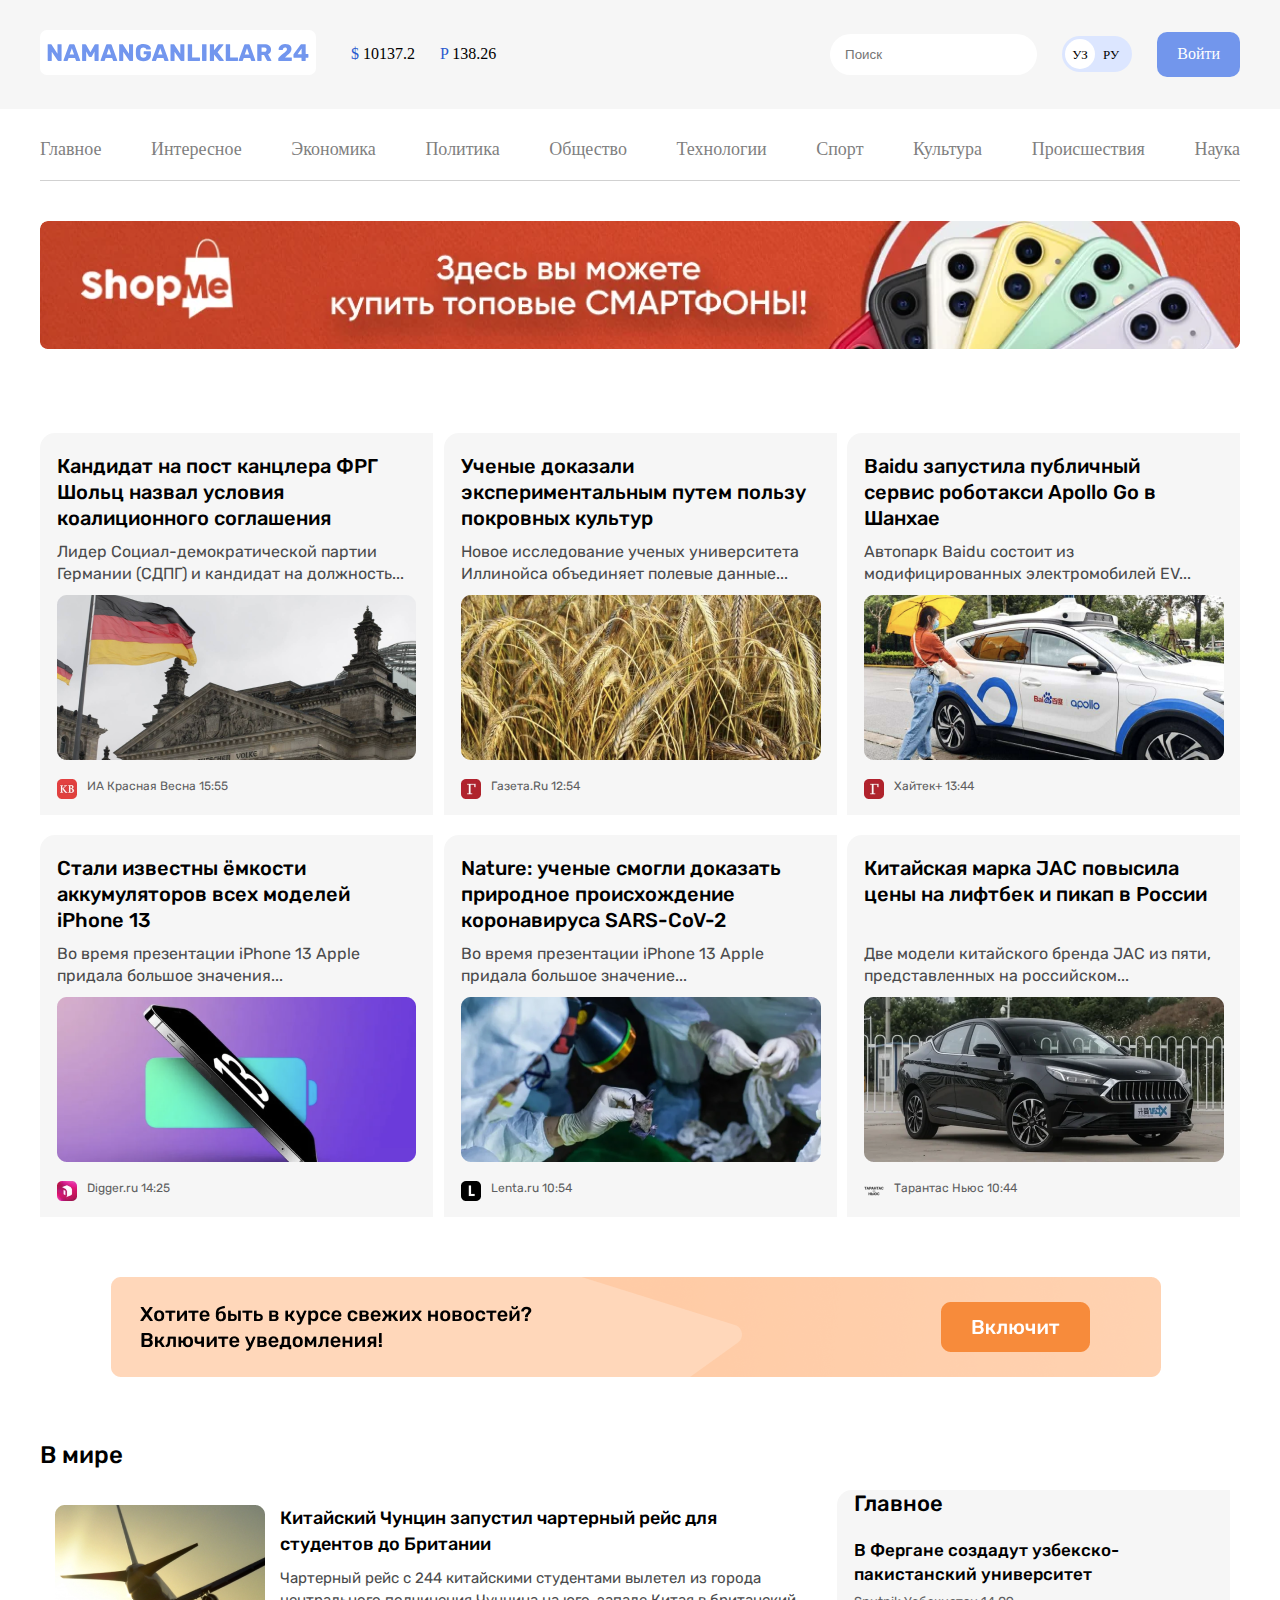
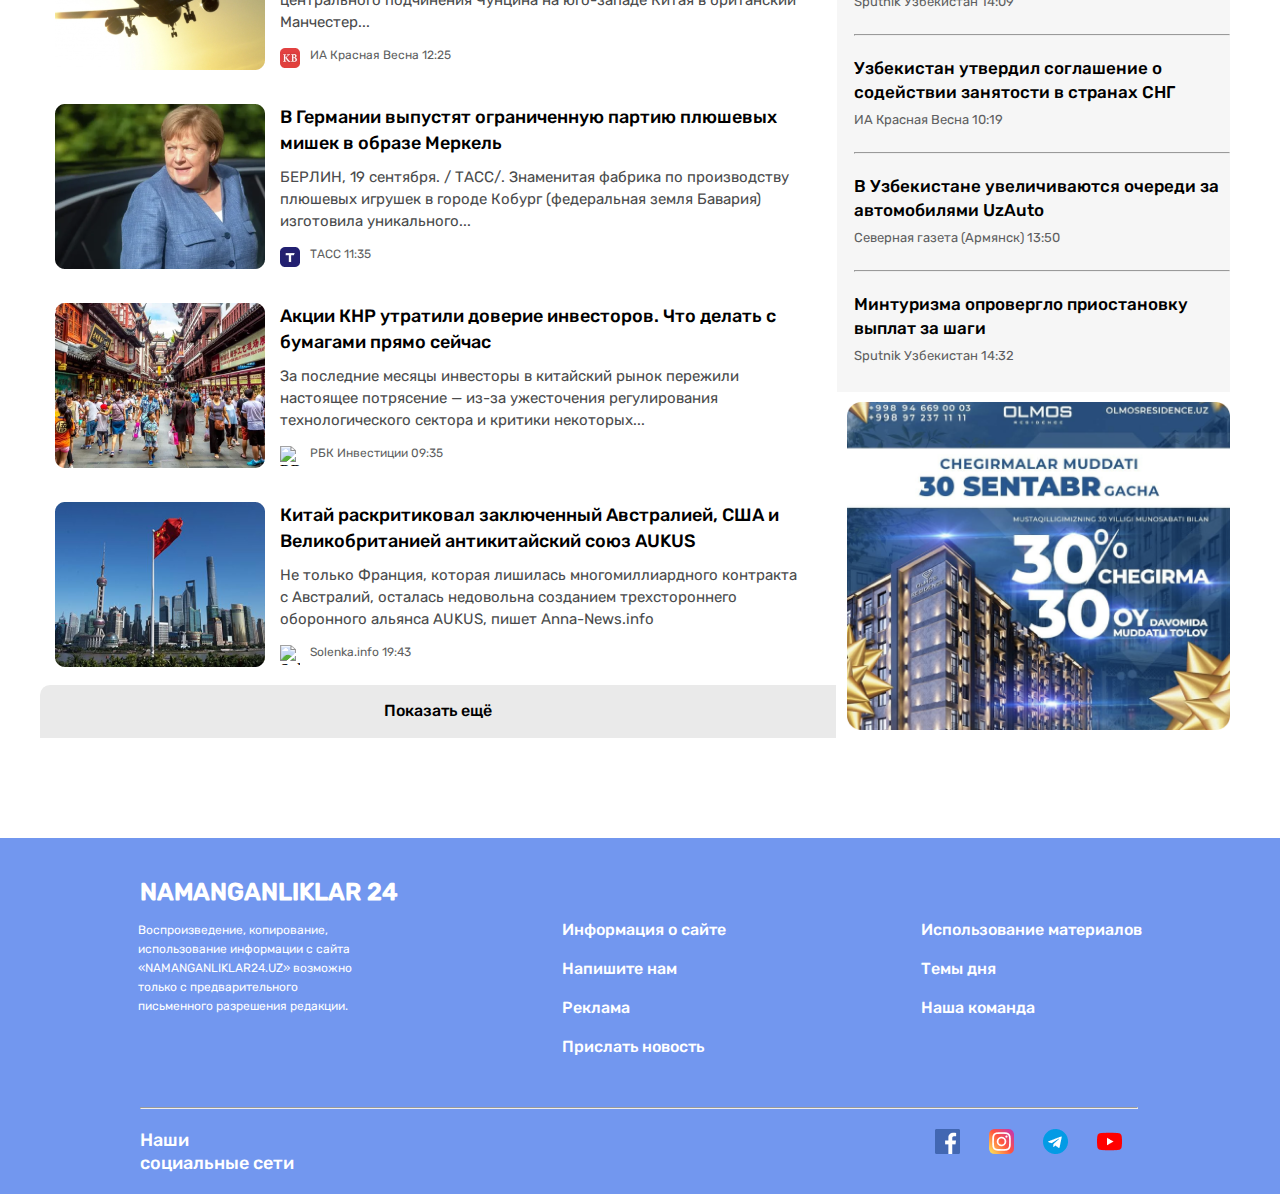
==== index.html @ 36f27d9e "hero" ====
<!DOCTYPE html>
<html lang="en">

<head>
    <meta charset="UTF-8">
    <meta name="viewport" content="width=device-width, initial-scale=1.0">
    <link rel="stylesheet" href="./main.css">
    <title>Document</title>
</head>

<body>
    <header class="site-header">
        <div class="header-top">
            <div class="container">
                <div class="hero-top__warpper">
                    <div class="header-top__left">
                        <a class="logo-link" href="./index.html">
                            <img src="./images/logo.svg" alt="NAMANGANLIKLAR 24's logo" width="276" height="45">
                        </a>
                        <ul class="header-prices">
                            <li class="header-price"><span class="valyuta">$</span> 10137.2</li>
                            <li class="header-price"><span class="valyuta">P </span> 138.26</li>
                        </ul>
                    </div>
                    <div class="header-top__right">
                        <input class="header-search" type="search" placeholder="Поиск">
                        <ul class="header-languages">
                            <li class="header-lenguage language-active">УЗ</li>
                            <li class="header-lenguage  language-ru">РУ</li>
                        </ul>
                        <a class="sign-up" href="#">Войти</a>
                    </div>
                </div>

            </div>
        </div>
        <div class="header-bottom">
            <div class="container">
                <nav class="header-nav">
                    <ul class="header-list">
                        <li class="header-item"><a href="#" class="header-link">Главное</a></li>
                        <li class="header-item"><a href="./pages/list.html/index.html" class="header-link">Интересное</a></li>
                        <li class="header-item"><a href="#" class="header-link">Экономика</a></li>
                        <li class="header-item"><a href="#" class="header-link">Политика</a></li>
                        <li class="header-item"><a href="#" class="header-link">Общество</a></li>
                        <li class="header-item"><a href="#" class="header-link">Технологии</a></li>
                        <li class="header-item"><a href="#" class="header-link">Спорт</a></li>
                        <li class="header-item"><a href="#" class="header-link">Культура</a></li>
                        <li class="header-item"><a href="#" class="header-link">Происшествия</a></li>
                        <li class="header-item"><a href="#" class="header-link">Наука</a></li>
                    </ul>
                </nav>
            </div>
        </div>
    </header>

    <main>
        <article>
            <div class="container">
                <h1 class="visually-hidden ">hi</h1>
                <h2 class="visually-hidden ">hi</h2>
                <img class="article-img" src="./images/advertisement.png" alt="advertisement" width="1200" height="128">
            </div>
        </article>


        <section>
            <div class="section-container">
                <ol class="section-list">
                    <li class="section-item">
                        <h3 class="section-heading">Кандидат на пост канцлера ФРГ Шольц назвал условия коалиционного
                            соглашения</h3>
                        <p class="section-paragraph">Лидер Социал-демократической партии Германии (СДПГ) и кандидат на
                            должность...</p>
                        <img src="./images/Germany.png" alt="Germany" width="359" height="165">
                        <div class="source"><img src="./images/KB.png" alt="KB" width="20" height="20">
                            <p class="time">ИА Красная Весна 15:55</p>
                        </div>
                    </li>

                    <li class="section-item">
                        <h3 class="section-heading">Ученые доказали экспериментальным путем пользу покровных культур
                        </h3>
                        <p class="section-paragraph">Новое исследование ученых университета Иллинойса объединяет полевые
                            данные... </p>
                        <img src="./images/crop.png" alt="crop" width="360" height="165">
                        <div class="source"><img src="./images/G.png" alt="G" width="20" height="20">
                            <p class="time">Газета.Ru 12:54</p>
                        </div>
                    </li>

                    <li class="section-item">
                        <h3 class="section-heading">Baidu запустила публичный сервис роботакси Apollo Go в Шанхае</h3>
                        <p class="section-paragraph">Автопарк Baidu состоит из модифицированных электромобилей EV...
                        </p>
                        <img src="./images/apollogo.png" alt="apollogo" width="360" height="165">
                        <div class="source"><img src="./images/G.png" alt="G" width="20" height="20">
                            <p class="time">Хайтек+ 13:44</p>
                        </div>
                    </li>


                    <li class="section-item">
                        <h3 class="section-heading">Стали известны ёмкости аккумуляторов всех моделей iPhone 13</h3>
                        <p class="section-paragraph">Во время презентации iPhone 13 Apple придала большое значения...
                        </p>
                        <img src="./images/iphone.png" alt="iphone" width="359" height="165">
                        <div class="source"><img src="./images/digger.png" alt="G" width="20" height="20">
                            <p class="time">Digger.ru 14:25</p>
                        </div>
                    </li>



                    <li class="section-item">
                        <h3 class="section-heading">Nature: ученые смогли доказать природное происхождение коронавируса
                            SARS-CoV-2</h3>
                        <p class="section-paragraph">Во время презентации iPhone 13 Apple придала большое значение...
                        </p>
                        <img src="./images/coronovirus.png" alt="coronovirus" width="360" height="165">
                        <div class="source">
                            <img src="./images/lenta.png" alt="G" width="20" height="20">
                            <p class="time">Lenta.ru 10:54</p>
                        </div>
                    </li>



                    <li class="section-item">
                        <h3 class="section-heading">Китайская марка JAC повысила цены на лифтбек и пикап в России</h3>
                        <p class="section-paragraph">Две модели китайского бренда JAC из пяти, представленных на
                            российском...
                        </p>
                        <img src="./images/jas.png" alt="jas" width="360" height="165">
                        <div class="source">
                            <img src="./images/jaslogo.png" alt="jas">
                            <p class="time">Тарантас Ньюс 10:44</p>
                        </div>
                    </li>
                </ol>
            </div>
        </section>

        <aside class="aside">
            <div class="container">
                <img src="./images/news.png" alt="news" width="1050" height="100">
            </div>
        </aside>


        <section>
            <div class="container">
                <div class="divofh">
                    <h1 class="headingone">В мире</h1>
                </div>
                <div class="whole-container">
                    <div class="first-container">
                        <ol class="sectionlist">
                            <li class="sectionitem">
                                <div>
                                    <img class="section-img" src="./images/plane.png" alt="plane" width="210"
                                        height="165">
                                </div>
                                <div class="smallcon">
                                    <h2 class="sectionheading">Китайский Чунцин запустил чартерный рейс для студентов до
                                        Британии
                                    </h2>
                                    <p class="sectionparagraph">Чартерный рейс с 244 китайскими студентами вылетел из
                                        города
                                        центрального подчинения Чунцина на юго-западе Китая в британский Манчестер...
                                    </p>

                                    <div class="source"><img src="./images/KB.png" alt="KB" width="20" height="20">
                                        <p class="time">ИА Красная Весна 12:25</p>
                                    </div>
                                </div>
                            </li>

                            <li class="sectionitem">
                                <div>
                                    <img class="section-img" src="./images/oldwoman.png" alt="old woman" width="210"
                                        height="165">
                                </div>
                                <div class="smallcon">
                                    <h2 class="sectionheading">В Германии выпустят ограниченную партию плюшевых мишек в
                                        образе
                                        Меркель
                                    </h2>
                                    <p class="sectionparagraph">БЕРЛИН, 19 сентября. / ТАСС/. Знаменитая фабрика по
                                        производству
                                        плюшевых игрушек в городе Кобург (федеральная земля Бавария) изготовила
                                        уникального...</p>

                                    <div class="source"><img src="./images/tacc.png" alt="TACC" width="20" height="20">
                                        <p class="time">ТАСС 11:35</p>
                                    </div>
                                </div>
                            </li>

                            <li class="sectionitem">
                                <div>
                                    <img class="section-img" src="./images/crowd.png" alt="crowd" width="210"
                                        height="165">
                                </div>
                                <div class="smallcon">
                                    <h2 class="sectionheading">Акции КНР утратили доверие инвесторов. Что делать с
                                        бумагами прямо
                                        сейчас
                                    </h2>
                                    <p class="sectionparagraph">За последние месяцы инвесторы в китайский рынок пережили
                                        настоящее
                                        потрясение — из-за ужесточения регулирования технологического сектора и критики
                                        некоторых...
                                    </p>

                                    <div class="source"><img src="./images/rbk.png" alt="RBK logo" width="20"
                                            height="20">
                                        <p class="time">РБК Инвестиции 09:35</p>
                                    </div>
                                </div>
                            </li>

                            <li class="sectionitem">
                                <div>
                                    <img class="section-img" src="./images/chinaflag.png" alt="chinaflag" width="210"
                                        height="165">
                                </div>
                                <div class="smallcon">
                                    <h2 class="sectionheading">Китай раскритиковал заключенный Австралией, США и
                                        Великобританией
                                        антикитайский союз AUKUS
                                    </h2>
                                    <p class="sectionparagraph">Не только Франция, которая лишилась многомиллиардного
                                        контракта с
                                        Австралий, осталась недовольна созданием трехстороннего оборонного альянса
                                        AUKUS, пишет
                                        Anna-News.info</p>

                                    <div class="source"><img src="./images/Solenka.png" alt="Solenka logo" width="20"
                                            height="20">
                                        <p class="time">Solenka.info 19:43</p>
                                    </div>
                                </div>
                            </li>
                        </ol>
                        <div>
                            <button class="section-btn">
                                <span class="buttontext">Показать ещё </span>
                            </button>
                        </div>
                    </div>
                    <div>
                        <div class="second-container">
                            <h2 class="second-heading">Главное</h2>
                            <div>
                                <h3 class="third-heading">В Фергане создадут узбекско-пакистанский университет</h3>
                                <p class="second-paragraph">Sputnik Узбекистан 14:09</p>
                            </div>
                            <hr>

                            <div>
                                <h3 class="third-heading">Узбекистан утвердил соглашение о содействии занятости в
                                    странах СНГ
                                </h3>
                                <p class="second-paragraph">ИА Красная Весна 10:19</p>
                            </div>
                            <hr>

                            <div>
                                <h3 class="third-heading">В Узбекистане увеличиваются очереди за автомобилями UzAuto
                                </h3>
                                <p class="second-paragraph">Северная газета (Армянск) 13:50</p>
                            </div>
                            <hr>

                            <div>
                                <h3 class="third-heading">Минтуризма опровергло приостановку выплат за шаги</h3>
                                <p class="second-paragraph">Sputnik Узбекистан 14:32</p>
                            </div>
                        </div>
                        <article>
                            <img class="articleimg" src="./images/ads.png" alt="ads" width="393" height="338">
                        </article>
                    </div>
                </div>
            </div>
            </div>
        </section>

        <footer class="footer">
            <div class="container">
                <h2 class="footer-title">NAMANGANLIKLAR 24</h2>
                <div class="whole-footer">
                    <div class="footer-left">
                        <p class="footer-text">
                            Воспроизведение, копирование, использование информации с сайта
                            «NAMANGANLIKLAR24.UZ» возможно только с предварительного письменного разрешения редакции.
                        </p>
                    </div>
                    <div class="footer-middle">
                        <ul class="footer-links">
                            <li class="footer-list"><a class="footer-item" href="#">Информация о сайте</a></li>
                            <li class="footer-list"><a class="footer-item" href="#">Напишите нам</a></li>
                            <li class="footer-list"><a class="footer-item" href="#">Реклама</a></li>
                            <li class="footer-list"><a class="footer-item" href="#">Прислать новость</a></li>
                        </ul>
                    </div>
                    <div class="footer-right">
                        <ul class="footer-links">
                            <li class="footer-list"><a class="footer-item" href="#">Использование материалов</a></li>
                            <li class="footer-list"><a class="footer-item" href="#">Темы дня</a></li>
                            <li class="footer-list"><a class="footer-item" href="#">Наша команда</a></li>
                        </ul>
                    </div>
                </div>
                <hr class="footer-divider" />

                <div class="footer-bottom">
                    <div class="footer-text-div">
                        <p class="footer-social-text">Наши социальные сети</p>
                    </div>
                    <div>
                        <a class="footer-icon" href="#"><img src="./images/facebook.png" alt="Facebook" /></a>
                        <a class="footer-icon" href="#"><img src="./images/instagram.png" alt="Instagram" /></a>
                        <a class="footer-icon" href="#"><img src="./images/telegram.png" alt="Telegram" /></a>
                        <a class="footer-icon" href="#"><img src="./images/youtube.png" alt="YouTube" /></a>
                    </div>
                </div>
            </div>
            </div>
        </footer>
    </main>
</body>

</html>
---- main.css ----
@font-face {
    font-display: swap;
    font-family: "Rubik";
    font-style: normal;
    font-weight: 400;
    src: url("./fonts/rubik-v28-cyrillic_latin-regular.woff2") format("woff2");
  }
  
  @font-face {
    font-display: swap;
    font-family: "Rubik";
    font-style: normal;
    font-weight: 500;
    src: url("./fonts/rubik-v28-cyrillic_latin-500.woff2") format("woff2");
  }
  
  * {
    box-sizing: border-box;
    margin: 0;
    padding: 0;
  }
  
  .body {
    font-family: "Rubik", Arial, sans-serif;
    font-weight: 500;
  }
  
  .visually-hidden {
    position: absolute;
    width: 1px;
    height: 1px;
    margin: -1px;
    padding: 0;
    overflow: hidden;
    border: 0;
    clip: rect(0 0 0 0);
  }
  
  .container {
    width: 1240px;
    margin: 0 auto;
    padding: 0 20px;
  }
  
  .header-top {
    background-color: #f6f6f6;
    padding: 30px 0px;
  }
  
  .hero-top__warpper {
    display: flex;
    align-items: center;
    justify-content: space-between;
  }
  
  .header-top__left {
    display: flex;
    align-items: center;
    gap: 35px;
  }
  
  .logo-link {
    text-decoration: none;
  }
  
  .header-prices {
    display: flex;
    list-style: none;
    gap: 25px;
  }
  
  .header-price {
    font-size: 16px;
    font-weight: 400;
    line-height: 18.96px;
  }
  
  .valyuta {
    color: rgb(41, 89, 206);
  }
  
  .header-top__right {
    display: flex;
    align-items: center;
    gap: 25px;
  }
  
  .header-search {
    padding: 13px 15px;
    border-radius: 60px;
    border: none;
    outline: none;
  }
  
  .header-languages {
    display: flex;
    align-items: center;
    justify-content: center;
    list-style: none;
    padding: 3px;
    background-color: #dce6ff;
    border-radius: 39px;
    gap: 8px;
  }
  
  .header-lenguage {
    font-size: 13px;
    font-weight: 400;
    line-height: 15.41px;
  }
  
  .language-active {
    width: 30px;
    height: 30px;
    background-color: white;
    display: flex;
    align-items: center;
    justify-content: center;
    border-radius: 50%;
  }
  
  .language-ru {
    padding-right: 10px;
  }
  
  .sign-up {
    padding: 13px 20px;
    color: white;
    background-color: #7296ec;
    border-radius: 10px;
    border: none;
    font-size: 16px;
    line-height: 18.96px;
    text-decoration: none;
  }
  
  .header-nav {
    padding-top: 30px;
    padding-bottom: 20px;
    border-bottom: 1px solid #d1d1d1;
  }
  
  .header-list {
    display: flex;
    justify-content: space-between;
    align-items: center;
    list-style: none;
  }
  
  .header-link {
    font-size: 18px;
    line-height: 21.33px;
    color: #7f7f7f;
    text-decoration: none;
  }
  
  .article-img {
    margin-top: 40px;
    border-radius: 8px 0px 0px 0px;
  }
  
  .section-container {
    display: flex;
    align-items: baseline;
    width: 1240px;
    margin: 0 auto;
    padding: 0 20px;
    padding-top: 30px;
  }
  
  .section-list {
    display: flex;
    justify-content: space-between;
    flex-wrap: wrap;
    align-items: center;
    list-style: none;
    margin-top: 30px;
    border-left: 100px;
  }
  
  .section-item {
    width: 393px;
    height: 382px;
    margin-top: 20px;
    padding: 20px 17px 15px 17px;
    gap: 15px;
    border-radius: 15px 0px 0px 0px;
    background-color: #f6f6f6;
  }
  
  .section-heading {
    width: 346px;
    height: 78px;
    font-family: "Rubik", Arial, sans-serif;
    font-size: 20px;
    font-weight: 500;
    line-height: 26px;
    text-align: left;
    color: #000000;
    margin-bottom: 10px;
  }
  
  .section-paragraph {
    font-family: "Rubik", Arial, sans-serif;
    font-size: 16px;
    font-weight: 400;
    line-height: 22px;
    color: #4a4b4c;
    margin-bottom: 10px;
  }
  
  .aside {
    padding-left: 91px;
    margin-top: 60px;
  }
  
  .source {
    display: flex;
    padding-top: 15px;
    gap: 10px;
    border-radius: 5px 0px 0px 0px;
    opacity: 0px;
  }
  
  .time {
    font-family: "Rubik", Arial, sans-serif;
    font-size: 12px;
    font-weight: 400;
    line-height: 14.22px;
    color: #5e5f61;
  }
  
  
  .divofh {
    margin-top: 60px;
  }
  
  .headingone {
    font-family: "Rubik", Arial, sans-serif;
    font-size: 24px;
    font-weight: 500;
    line-height: 28.44px;
    color: #000000;
  }
  
  .sectionlist {
    margin-top: 20px;
    width: 797px;
    height: 205px;
  }
  
  .sectionitem {
    padding: 15px;
    display: flex;
    border: none;
  }
  
  .smallcon {
    width: 535px;
    height: 52px;
    padding-left: 15px;
  }
  
  .sectionheading {
    font-family: "Rubik", Arial, sans-serif;
    font-size: 18px;
    font-weight: 500;
    line-height: 26px;
    color: #000000;
  
  }
  
  .sectionparagraph {
    padding-top: 10px;
    font-family: "Rubik", Arial, sans-serif;
    font-size: 15px;
    font-weight: 400;
    line-height: 22px;
    color: #4a4b4c;
  }
  
  .section-btn {
    margin-top: 590px;
    width: 796px;
    height: 53px;
    border-radius: 10px 0px 0px 0px;
    background-color: #eaeaea;
    border: none;
  }
  
  
  .buttontext {
    padding: 17px 340px 17px 340px;
    font-family: "Rubik", Arial, sans-serif;
    font-size: 16px;
    font-weight: 500;
    line-height: 18.96px;
    color: #000000;
  }
  
  .whole-container {
    display: flex;
  }
  
  .second-container {
    width: 393px;
    height: 502px;
    margin-top: 20px;
    padding-left: 17px;
    border-radius: 15px 0px 0px 0px;
    background-color: #f6f6f6;
    border: none;
  }
  
  .second-heading {
    margin-top: 20px;
    font-family: "Rubik", Arial, sans-serif;
    font-size: 22px;
    font-weight: 500;
    line-height: 28.44px;
    color: #000000;
  }
  
  .third-heading {
    margin-top: 20px;
    font-family: "Rubik", Arial, sans-serif;
    font-size: 17px;
    font-weight: 500;
    line-height: 24px;
    color: #000000;
  }
  
  .second-paragraph {
    margin-top: 8px;
    padding-bottom: 25px;
    font-family: "Rubik", Arial, sans-serif;
    font-size: 13px;
    font-weight: 400;
    color: #5e5f61;
  }
  
  .articleimg {
    padding-left: 10px;
    padding-top: 10px;
  }
  
  
  
  
  
  
  .footer {
    margin-top: 100px;
    height: 356px;
    background-color: #7297EF;
  }
  
  .whole-footer {
    display: flex;
    justify-content: space-around;
    padding-top: 15px;
  }
  
  .footer-title {
    padding-top: 40px;
    padding-left: 100px;
    font-family: "Rubik", Arial, sans-serif;
    font-size: 24px;
    font-weight: 700;
    line-height: 28.44px;
    color: #ffffff;
  }
  
  
  .footer-left {
    width: 229px;
  
  }
  
  .footer-text {
    font-family: "Rubik", Arial, sans-serif;
    font-size: 12px;
    font-weight: 400;
    line-height: 19px;
    color: #ffffff;
  }
  
  
  .footer-list {
    list-style: none;
    padding-bottom: 20px;
  }
  
  .footer-item {
    text-decoration: none;
    padding-bottom: 20px;
    font-family: "Rubik", Arial, sans-serif;
    font-size: 16px;
    font-weight: 500;
    line-height: 18.96px;
    color: #ffffff;
  }
  
  .footer-divider {
    margin-left: 100px;
    margin-top: 30px;
    width: 998px;
    height: 1px;
    background-color: #cecece;
  
  }
  
  .footer-bottom {
    padding-top: 20px;
    padding-left: 100px;
    display: flex;
    gap: 610px;
  }
  
  .footer-text-div {
    width: 160px;
  }
  
  .footer-social-text {
    font-family: "Rubik", Arial, sans-serif;
    font-size: 18px;
    font-weight: 500;
    line-height: 23px;
    color: #ffffff;
  }
  
  .footer-icon {
    padding-left: 25px;
  }
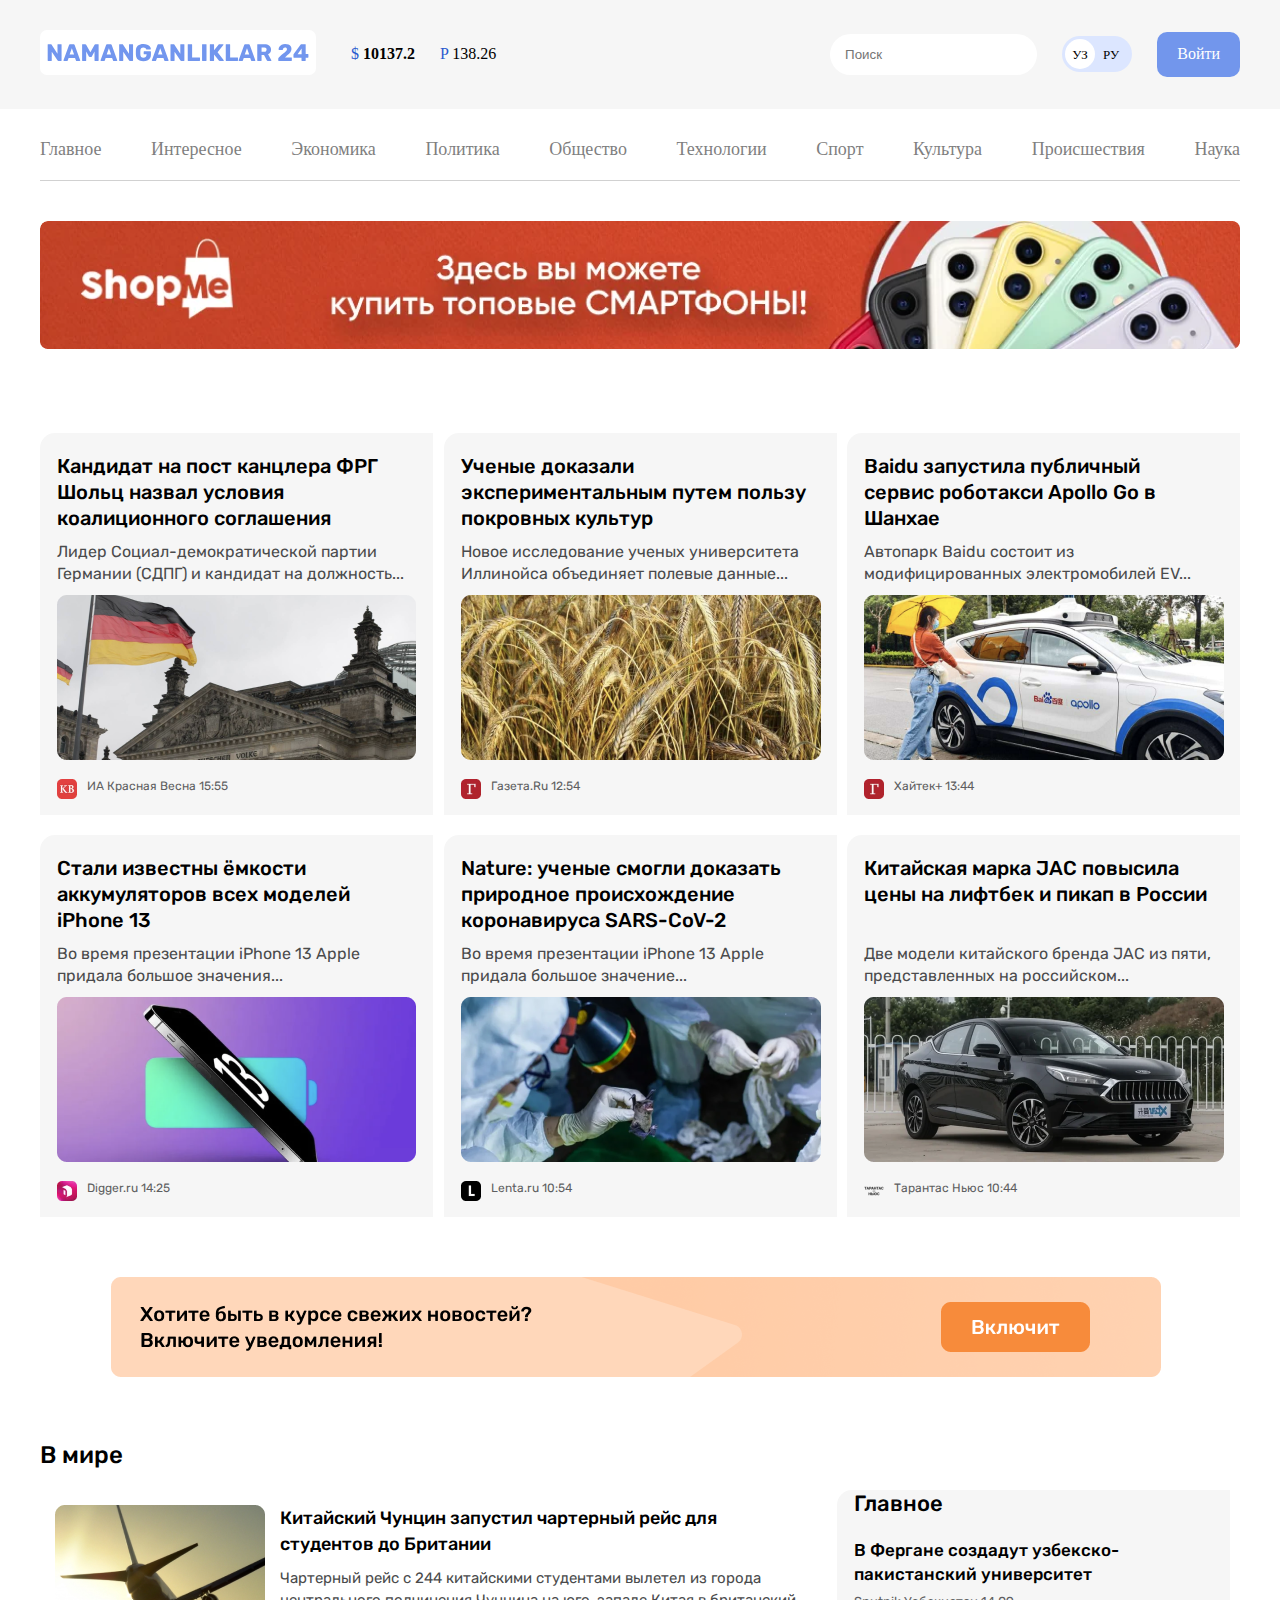
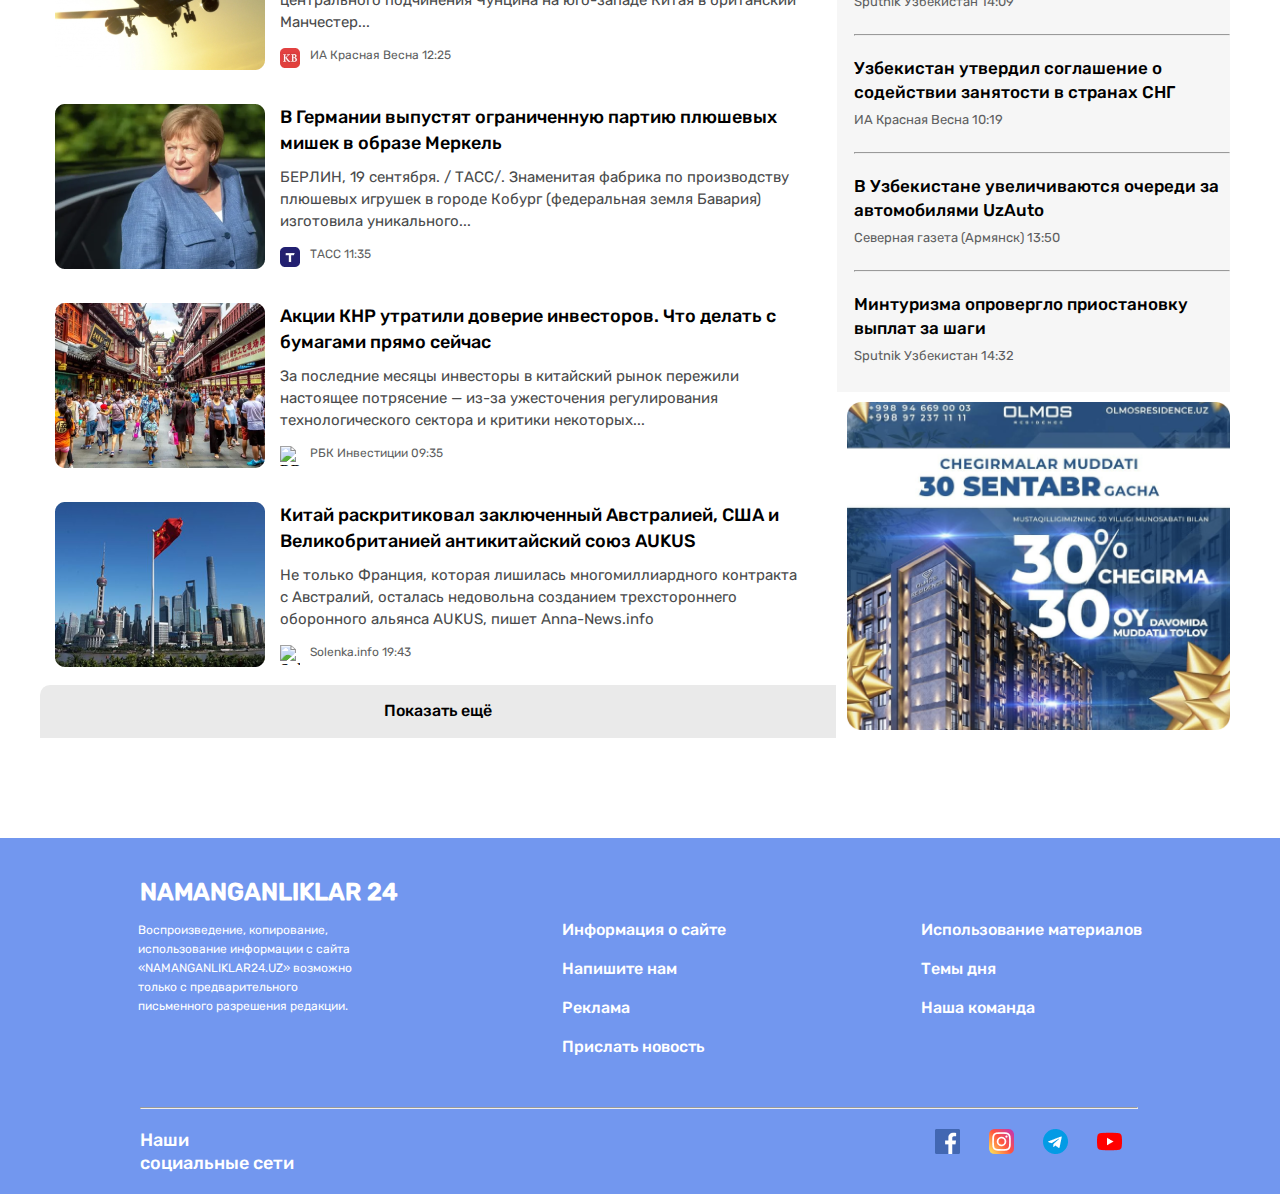
==== commit 503206e1: "comment" ====
--- a/index.html
+++ b/index.html
@@ -5,7 +5,7 @@
     <meta charset="UTF-8">
     <meta name="viewport" content="width=device-width, initial-scale=1.0">
     <link rel="stylesheet" href="./main.css">
-    <title>Document</title>
+    <title>Xarazimliklar</title>
 </head>
 
 <body>
@@ -18,7 +18,7 @@
                             <img src="./images/logo.svg" alt="NAMANGANLIKLAR 24's logo" width="276" height="45">
                         </a>
                         <ul class="header-prices">
-                            <li class="header-price"><span class="valyuta">$</span> 10137.2</li>
+                            <li class="header-price"><span class="valyuta">$</span><strong> 10137.2</strong></li>
                             <li class="header-price"><span class="valyuta">P </span> 138.26</li>
                         </ul>
                     </div>
